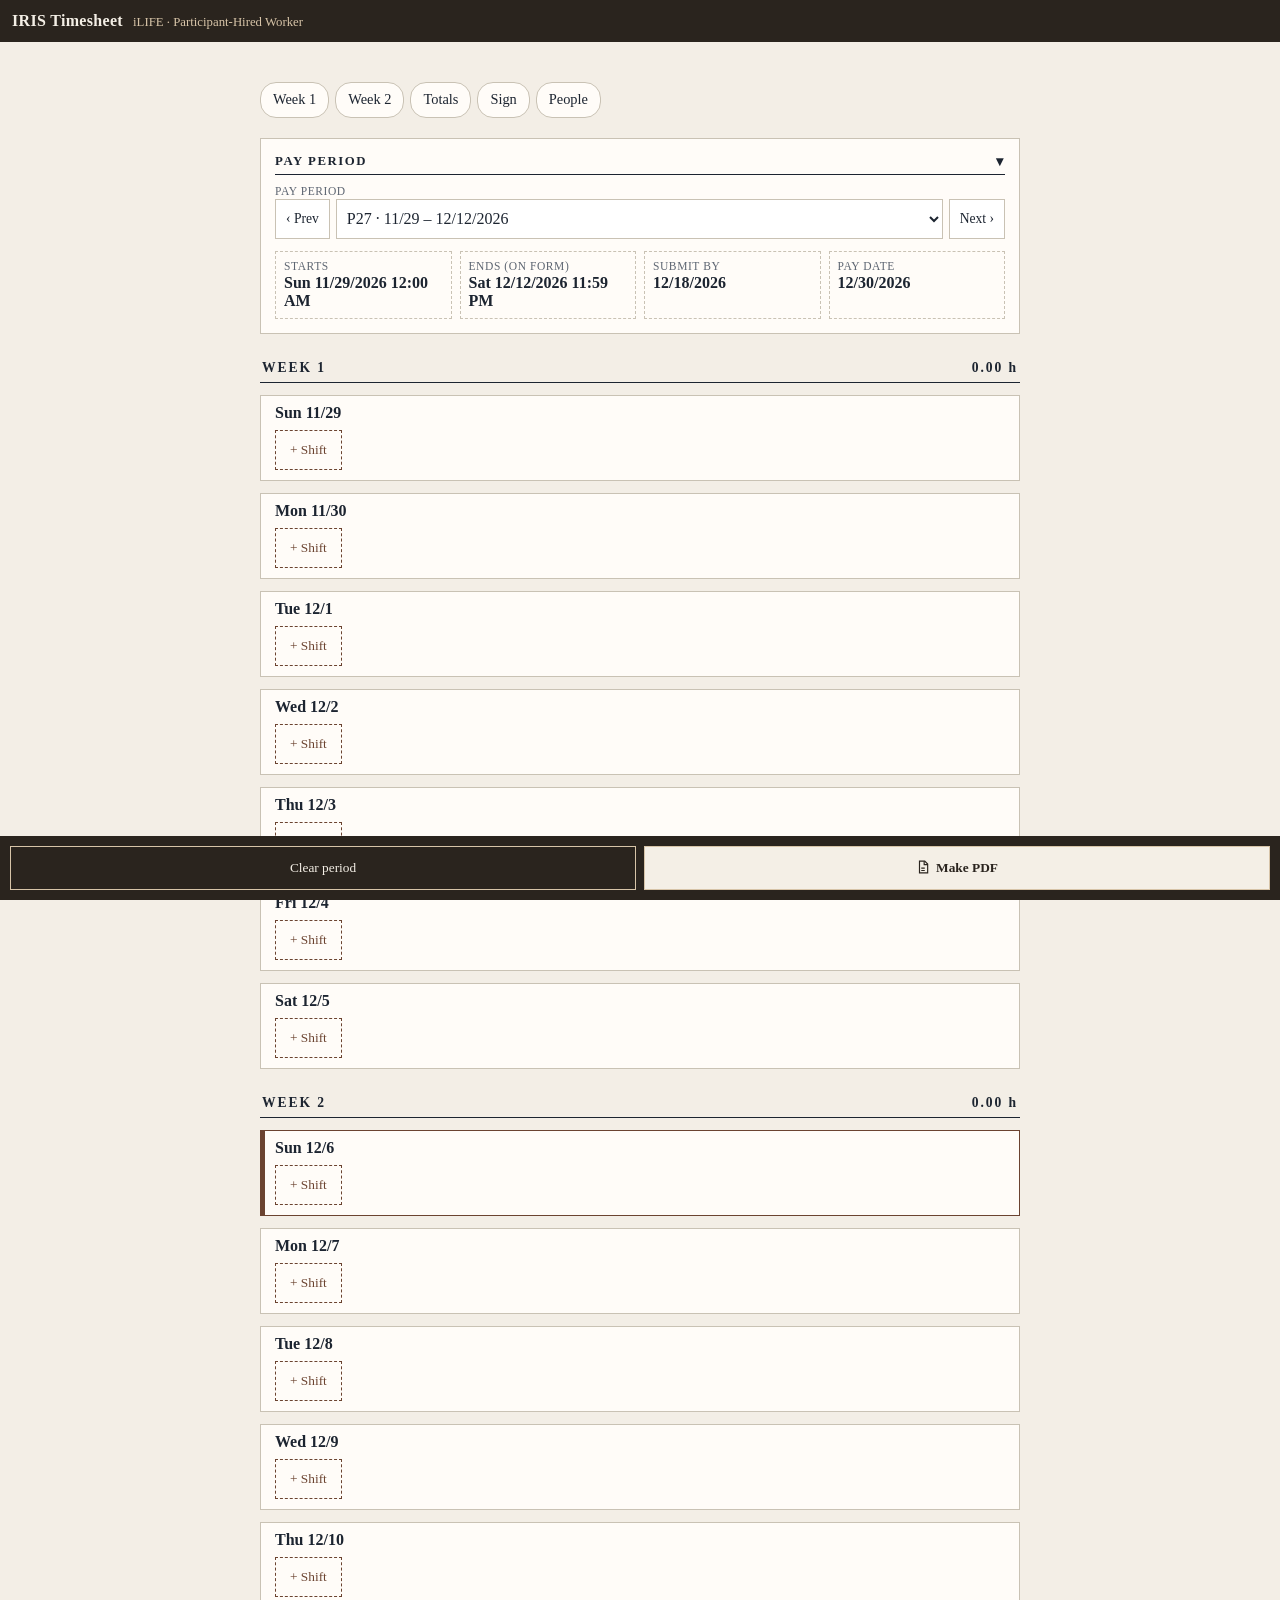
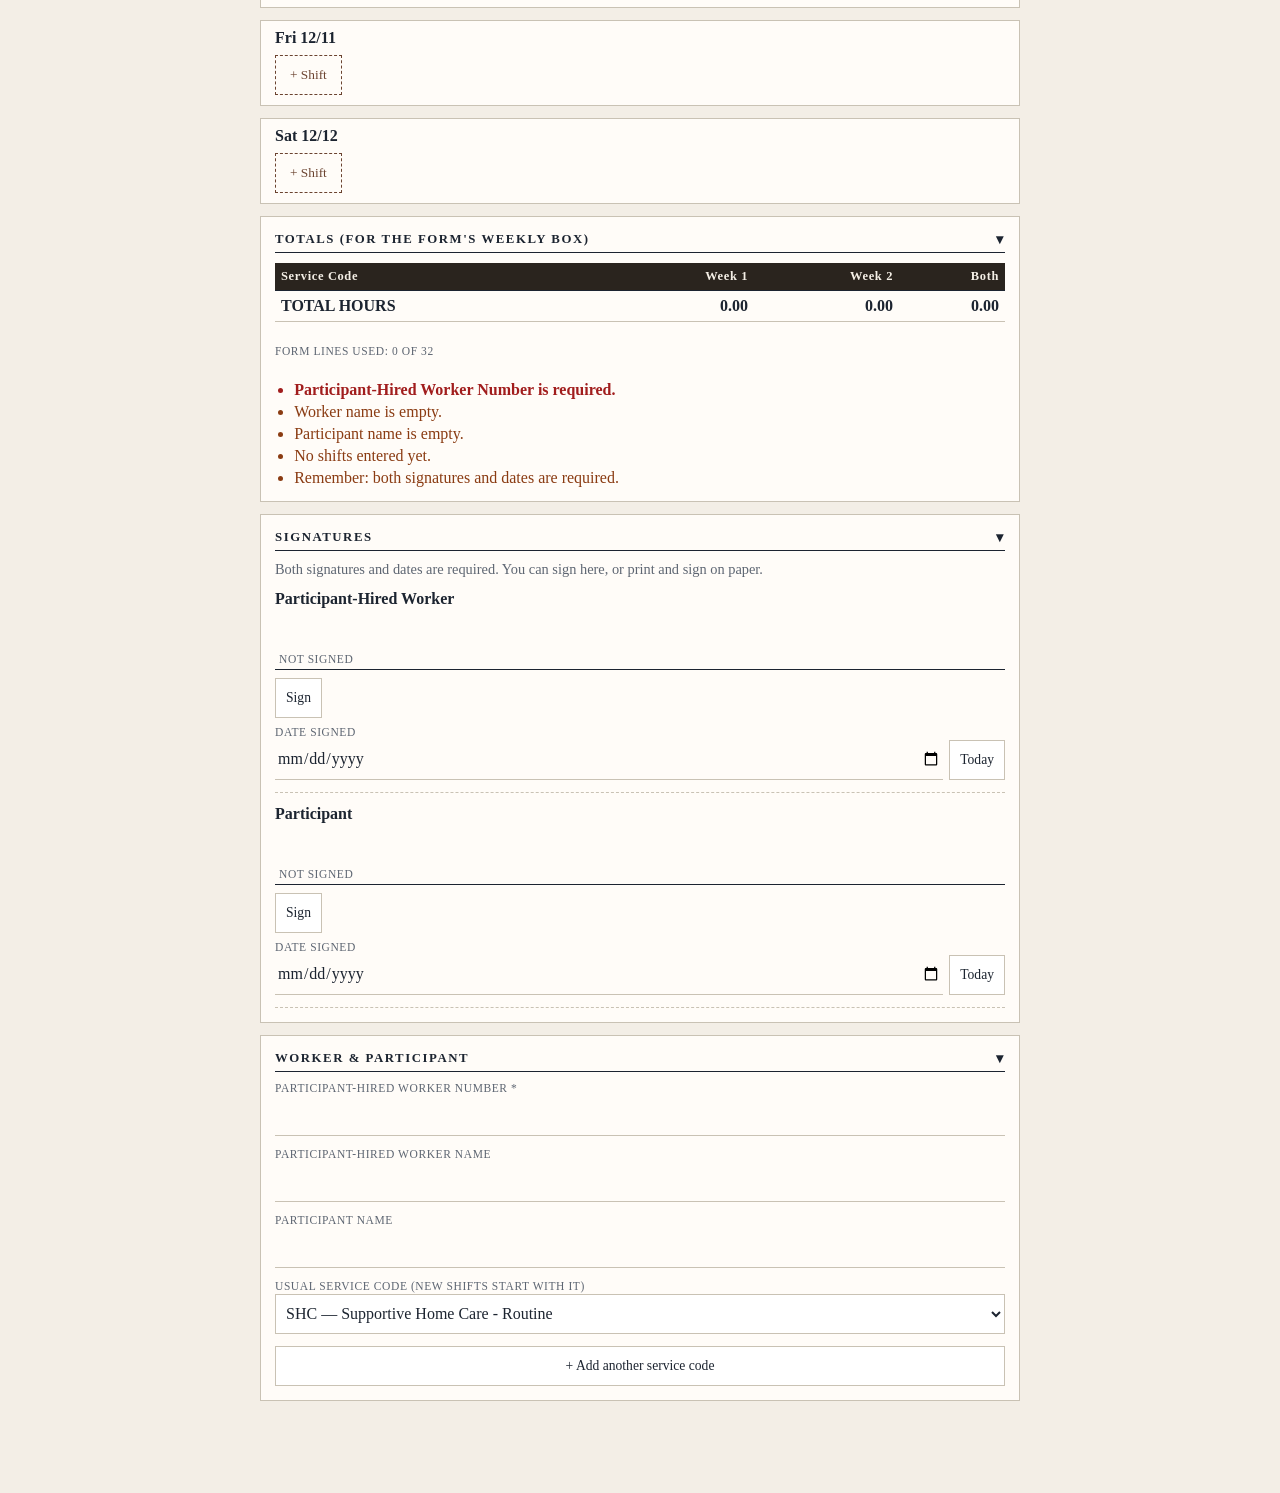
==== iris-timesheet-xdc/index.html @ fcea6502 "Replace invoice app with IRIS timesheet webxdc Fills the official iLIFE IRIS Participant-Hired Worke" ====
<!DOCTYPE html>
<!-- =====================================================================
  index.html — IRIS Timesheet (webxdc app for Delta Chat)  v1.0
  Generated with: Claude Opus 5.5 (claude-opus-5-5)
  ---------------------------------------------------------------------
  WHAT IT DOES
    Fills out the iLIFE "IRIS Participant-Hired Worker Timesheet" (10/2025)
    with the math done for you: pay period dates from the 2026 schedule,
    hours from start/end times, AM/PM, 15-minute steps, overnight shifts
    split at midnight, weekly totals per service code. "Make PDF" fills
    the real fillable form (form/iris-timesheet.pdf) and puts it in a chat.

    Page shell only:
      top bar        app title
      #sync          one-line status messages
      #fillView      the form (built by js/fill.js)
      .bar           bottom buttons

  SCRIPT LOAD ORDER (order matters — each file uses the ones above it)
    webxdc.js             provided by Delta Chat at runtime
    vendor/pdf-lib.min.js PDF form filling (MIT licence, see vendor/)
    js/schedule.js        2026 pay periods + date helpers
    js/model.js           data, time math, form lines, totals, checks
    js/store.js           on-device save + chat sync
    js/pdffill.js         fills the official PDF
    js/signature.js       signature pad pop-up
    js/fill.js            the screen
    js/app.js             start-up, bottom bar, Make PDF — runs last

  STYLES            styles.css (same look as Report Builder)
  PACKAGING         manifest.toml (name), icon.png (icon), build.sh
====================================================================== -->
<html lang="en">
<head>
<meta charset="utf-8" />
<meta name="viewport" content="width=device-width, initial-scale=1" />
<title>IRIS Timesheet</title>
<link rel="stylesheet" href="styles.css" />
<script src="webxdc.js"></script>
<script src="vendor/pdf-lib.min.js"></script>
<script src="js/schedule.js"></script>
<script src="js/model.js"></script>
<script src="js/store.js"></script>
<script src="js/pdffill.js"></script>
<script src="js/signature.js"></script>
<script src="js/fill.js"></script>
</head>
<body>
<div class="topbar">
  <span class="top-title">IRIS Timesheet</span>
  <span class="top-sub">iLIFE · Participant-Hired Worker</span>
</div>
<p class="sync" id="sync"></p>

<div id="fillView"></div>

<div class="bar">
  <button type="button" id="clear">Clear period</button>
  <button type="button" id="syncBtn" class="hidden">Sync: on</button>
  <button type="button" class="primary" id="pdf">
    <svg viewBox="0 0 24 24" fill="none" stroke="currentColor" stroke-width="2" aria-hidden="true"><path d="M6 2h9l5 5v15H6z"/><path d="M14 2v6h6"/><path d="M9 14h6M9 18h6"/></svg>Make PDF
  </button>
</div>

<script src="js/app.js"></script>
</body>
</html>
---- iris-timesheet-xdc/styles.css ----
/* =====================================================================
 * styles.css — look of the IRIS Timesheet app (screen only; the PDF is
 * the official iLIFE form filled by js/pdffill.js)
 * Generated with: Claude Opus 5.5 (claude-opus-5-5)
 * Matches the Report Builder app: warm paper, serif type, dark bottom bar.
 * ---------------------------------------------------------------------
 * SECTIONS IN THIS FILE
 *   1. Colours (edit the :root variables to re-theme)
 *   2. Page shell: top bar, status line, bottom bar
 *   3. Cards, jump bar, inputs (16px min — stops iPhone zoom-on-tap)
 *   4. Day cards + shifts
 *   5. Totals table, problems list
 *   6. Signatures + signature pop-up
 * DEPENDENCIES   none. Loaded by index.html.
 * ===================================================================== */

/* 1. Colours ---------------------------------------------------------- */
:root {
  --ink: #1c2430;
  --muted: #5e6672;
  --line: #c9c2b4;
  --paper: #f3eee6;
  --card: #fffcf8;
  --accent: #6b4330;
  --accent-soft: #efe3d6;
  --ok: #2f4a3c;
  --warn: #8a3b12;
  --err: #a11d1d;
  --bar: #2a241e;
}

/* 2. Page shell ------------------------------------------------------- */
* { box-sizing: border-box; }
body {
  margin: 0;
  font-family: Palatino, "Palatino Linotype", Georgia, serif;
  background: var(--paper);
  color: var(--ink);
  padding: 12px 12px 92px;
}
button { font-family: inherit; cursor: pointer; color: inherit; }
button:disabled { opacity: 0.4; cursor: default; }
svg { width: 1.05em; height: 1.05em; vertical-align: -0.15em; margin-right: 6px; }
.hidden { display: none !important; }
.topbar {
  position: sticky; top: 0; z-index: 8; display: flex; align-items: baseline; gap: 10px;
  margin: -12px -12px 10px; padding: 12px; background: var(--bar); color: #f4efe6;
}
.top-title { font-weight: 700; letter-spacing: 0.02em; }
.top-sub { font-size: 0.8rem; color: #d7c4a8; white-space: nowrap; overflow: hidden; text-overflow: ellipsis; }
.sync { font-size: 0.85rem; color: var(--ok); min-height: 1em; margin: 0 0 8px; }
.bar {
  position: fixed; left: 0; right: 0; bottom: 0; display: flex; gap: 8px;
  padding: 10px; background: var(--bar); z-index: 10;
}
.bar button { flex: 1; border: 1px solid #d7c4a8; background: transparent; color: #f4efe6; padding: 12px 8px; min-height: 44px; }
.bar button.primary { background: #f4efe6; color: var(--bar); font-weight: 700; }

/* 3. Cards, jump bar, inputs ----------------------------------------- */
#fillView { max-width: 760px; margin: 0 auto; display: grid; gap: 12px; }
.jump {
  position: sticky; top: 44px; z-index: 5; display: flex; gap: 6px; overflow-x: auto;
  padding: 8px 0; background: var(--paper); scrollbar-width: none;
}
.jump button { flex: none; border: 1px solid var(--line); background: var(--card); padding: 6px 12px; font-size: 0.9rem; border-radius: 16px; min-height: 36px; }
section.card { background: var(--card); border: 1px solid var(--line); padding: 4px 14px 14px; scroll-margin-top: 100px; }
section.card > h2 {
  display: flex; justify-content: space-between; align-items: center; cursor: pointer;
  font-size: 0.8rem; letter-spacing: 0.12em; margin: 10px 0 10px;
  border-bottom: 1px solid var(--ink); padding-bottom: 4px; user-select: none;
}
section.card > h2::after { content: "▾"; font-size: 0.9rem; transition: transform 0.15s; }
section.card.collapsed > h2::after { transform: rotate(-90deg); }
section.card.collapsed > .flow { display: none; }
.flow { display: flex; flex-direction: column; gap: 12px; }
.row { display: flex; flex-wrap: wrap; gap: 10px 12px; align-items: flex-start; }
input[type="text"], input[type="number"], input[type="date"], input[type="time"], select, textarea {
  font-family: inherit; font-size: 16px; color: var(--ink); background: transparent;
  border: none; border-bottom: 1px solid var(--line); padding: 6px 2px; width: 100%; min-height: 40px;
  border-radius: 0;
}
select { background: #fff; border: 1px solid var(--line); padding: 6px; }
input:focus, select:focus { outline: 2px solid #d7c4a8; }
input.snapped { background: var(--accent-soft); transition: background 0.3s; }
label.line { display: flex; flex-direction: column; gap: 2px; min-width: 6.5rem; flex: 1 1 8rem; }
.flow > label.line, .sigrow > label.line { flex: none; }
.cap { font-size: 0.72rem; letter-spacing: 0.05em; text-transform: uppercase; color: var(--muted); }
.cap.b { font-weight: 700; color: var(--ink); }
.subhead { width: 100%; font-size: 1rem; }
.subhead.b { font-weight: 700; }
.with-act { display: flex; gap: 6px; align-items: flex-end; }
.with-act > input, .with-act > select { flex: 1; min-width: 0; }
.act {
  flex: none; font-size: 0.85rem; border: 1px solid var(--line); background: #fff; padding: 6px 10px;
  min-height: 40px; color: var(--ink); display: inline-flex; align-items: center; justify-content: center;
}
.facts { display: grid; grid-template-columns: repeat(auto-fit, minmax(150px, 1fr)); gap: 8px; }
.fact { display: flex; flex-direction: column; gap: 2px; padding: 8px; border: 1px dashed var(--line); }
.note { margin: 0; font-size: 0.9rem; color: var(--muted); }
.note.warn { color: var(--warn); }
.chips { display: flex; flex-wrap: wrap; gap: 6px; }
.chips:empty { display: none; }
.chips button { border: 1px solid var(--line); background: #fff; padding: 6px 10px; border-radius: 16px; font-size: 0.85rem; min-height: 34px; }

/* 4. Day cards + shifts ---------------------------------------------- */
.weekhead {
  display: flex; justify-content: space-between; margin: 8px 0 0; padding: 6px 2px;
  font-size: 0.85rem; letter-spacing: 0.14em; border-bottom: 1.5px solid var(--ink); scroll-margin-top: 100px;
}
section.card.day { padding: 8px 14px 10px; }
section.card.day.today { border-color: var(--accent); box-shadow: inset 4px 0 0 var(--accent); }
.dayhead { display: flex; justify-content: space-between; align-items: baseline; }
.daytot { font-weight: 700; color: var(--accent); }
.shift { position: relative; padding: 8px 34px 8px 0; border-bottom: 1px dashed var(--line); display: grid; gap: 6px; }
.shift .row label.line { flex: 1 1 7rem; }
.hrs { font-size: 0.92rem; color: var(--ok); }
.hrs.muted { color: var(--muted); font-style: italic; }
.del { position: absolute; top: 8px; right: 0; width: 30px; height: 30px; border: 1px solid var(--line); background: #fff; color: var(--err); }
.addshift { margin-top: 8px; border: 1px dashed var(--accent); background: transparent; color: var(--accent); padding: 8px 14px; min-height: 40px; }

/* 5. Totals + problems ----------------------------------------------- */
.sumtable table { width: 100%; border-collapse: collapse; }
.sumtable th { background: var(--bar); color: #f4efe6; font-size: 0.78rem; letter-spacing: 0.05em; padding: 6px; text-align: right; }
.sumtable th:first-child, .sumtable td:first-child { text-align: left; }
.sumtable td { border-bottom: 1px solid var(--line); padding: 6px; text-align: right; font-variant-numeric: tabular-nums; }
.sumtable tr.tot td { font-weight: 700; border-top: 1.5px solid var(--ink); }
.sumtable tr.over td { color: var(--muted); text-decoration: line-through; }
.problems { margin: 0; padding-left: 1.2em; display: grid; gap: 4px; }
.problems li.error { color: var(--err); font-weight: 700; }
.problems li.warn { color: var(--warn); }
.problems li.ok { color: var(--ok); }

/* 6. Signatures ------------------------------------------------------- */
.sigrow { display: grid; gap: 8px; padding-bottom: 12px; border-bottom: 1px dashed var(--line); }
.sigpic { min-height: 54px; border-bottom: 1.5px solid var(--ink); display: flex; align-items: flex-end; padding: 4px; }
.sigpic img { max-height: 48px; max-width: 100%; }
.sigpop { position: fixed; inset: 0; z-index: 50; background: rgba(28, 36, 48, 0.55); display: flex; align-items: center; justify-content: center; padding: 12px; }
.sigbox { background: var(--card); width: 100%; max-width: 640px; padding: 12px; display: grid; gap: 10px; }
.sigpad { width: 100%; height: 200px; background: #fff; border: 1px solid var(--line); touch-action: none; }
.sigact { display: flex; gap: 8px; }
.sigact button { flex: 1; min-height: 44px; border: 1px solid var(--ink); background: transparent; }
.sigact button.primary { background: var(--ink); color: var(--paper); font-weight: 700; }
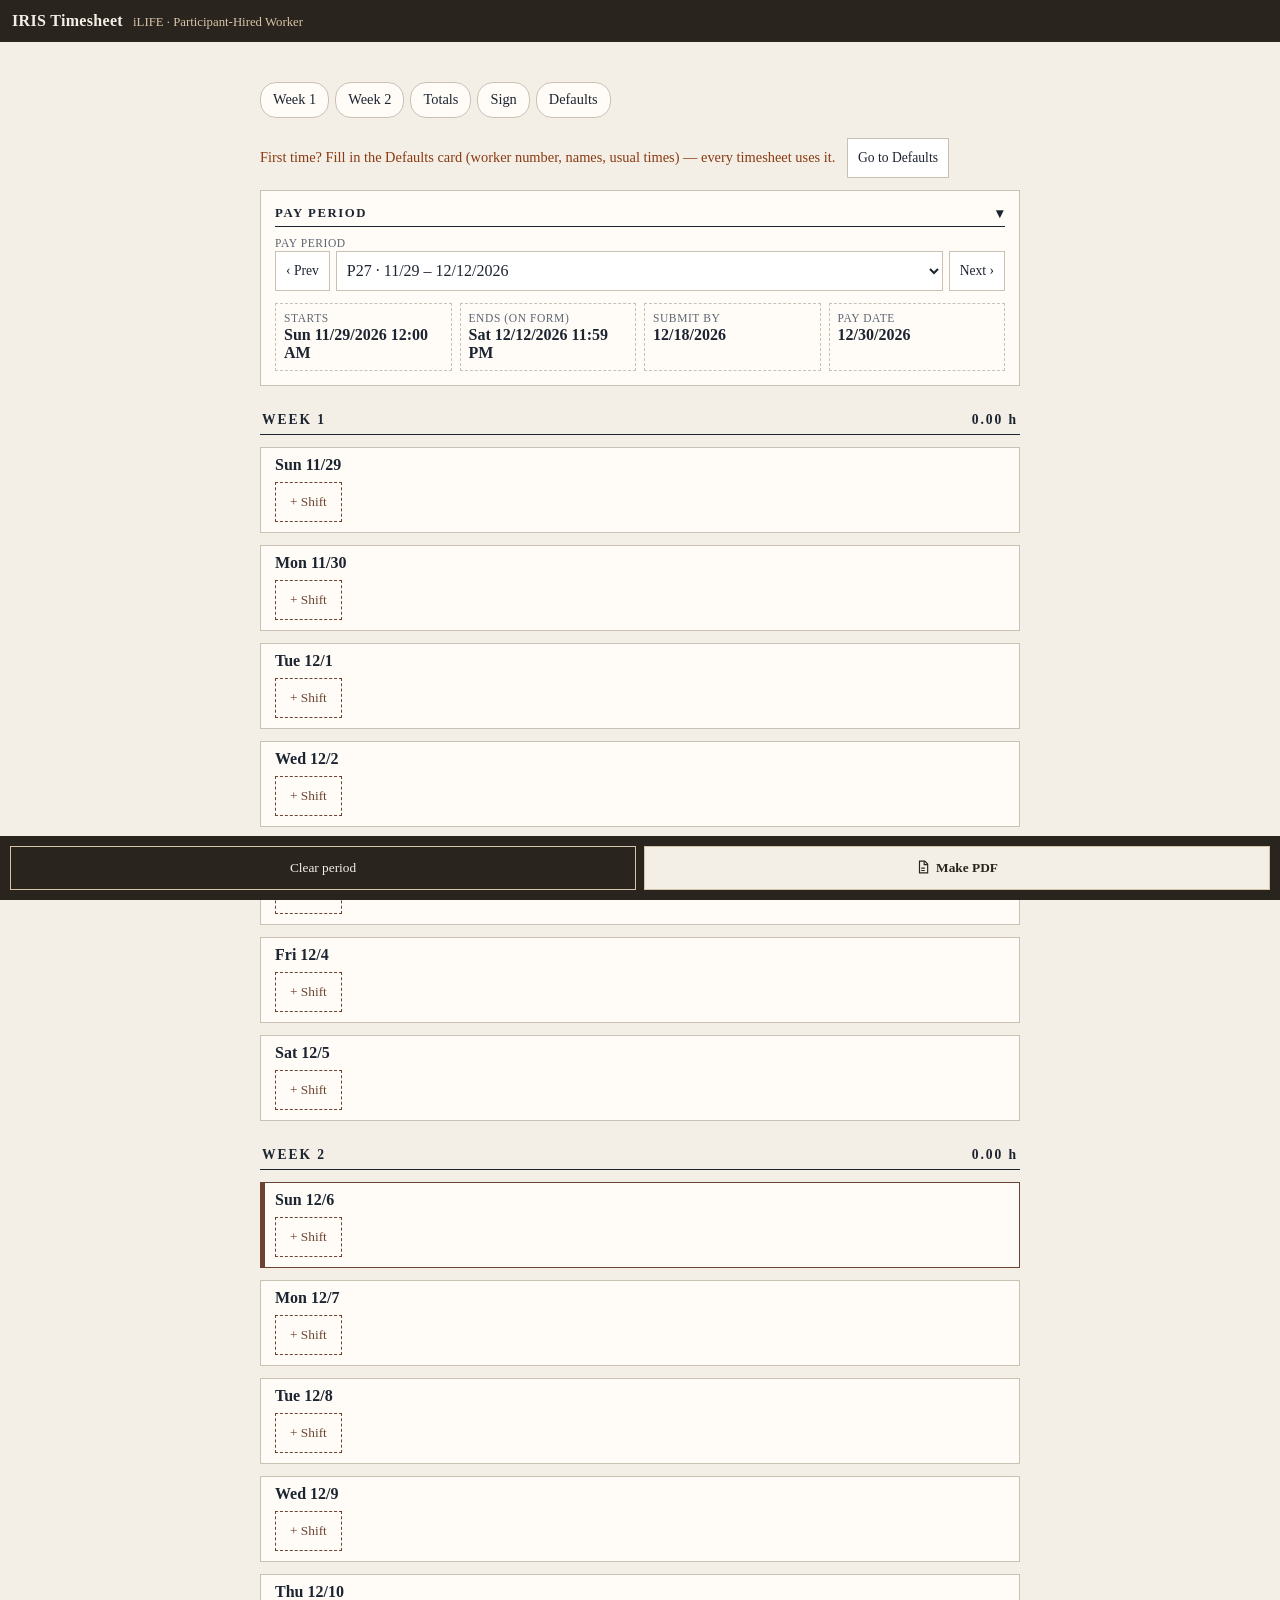
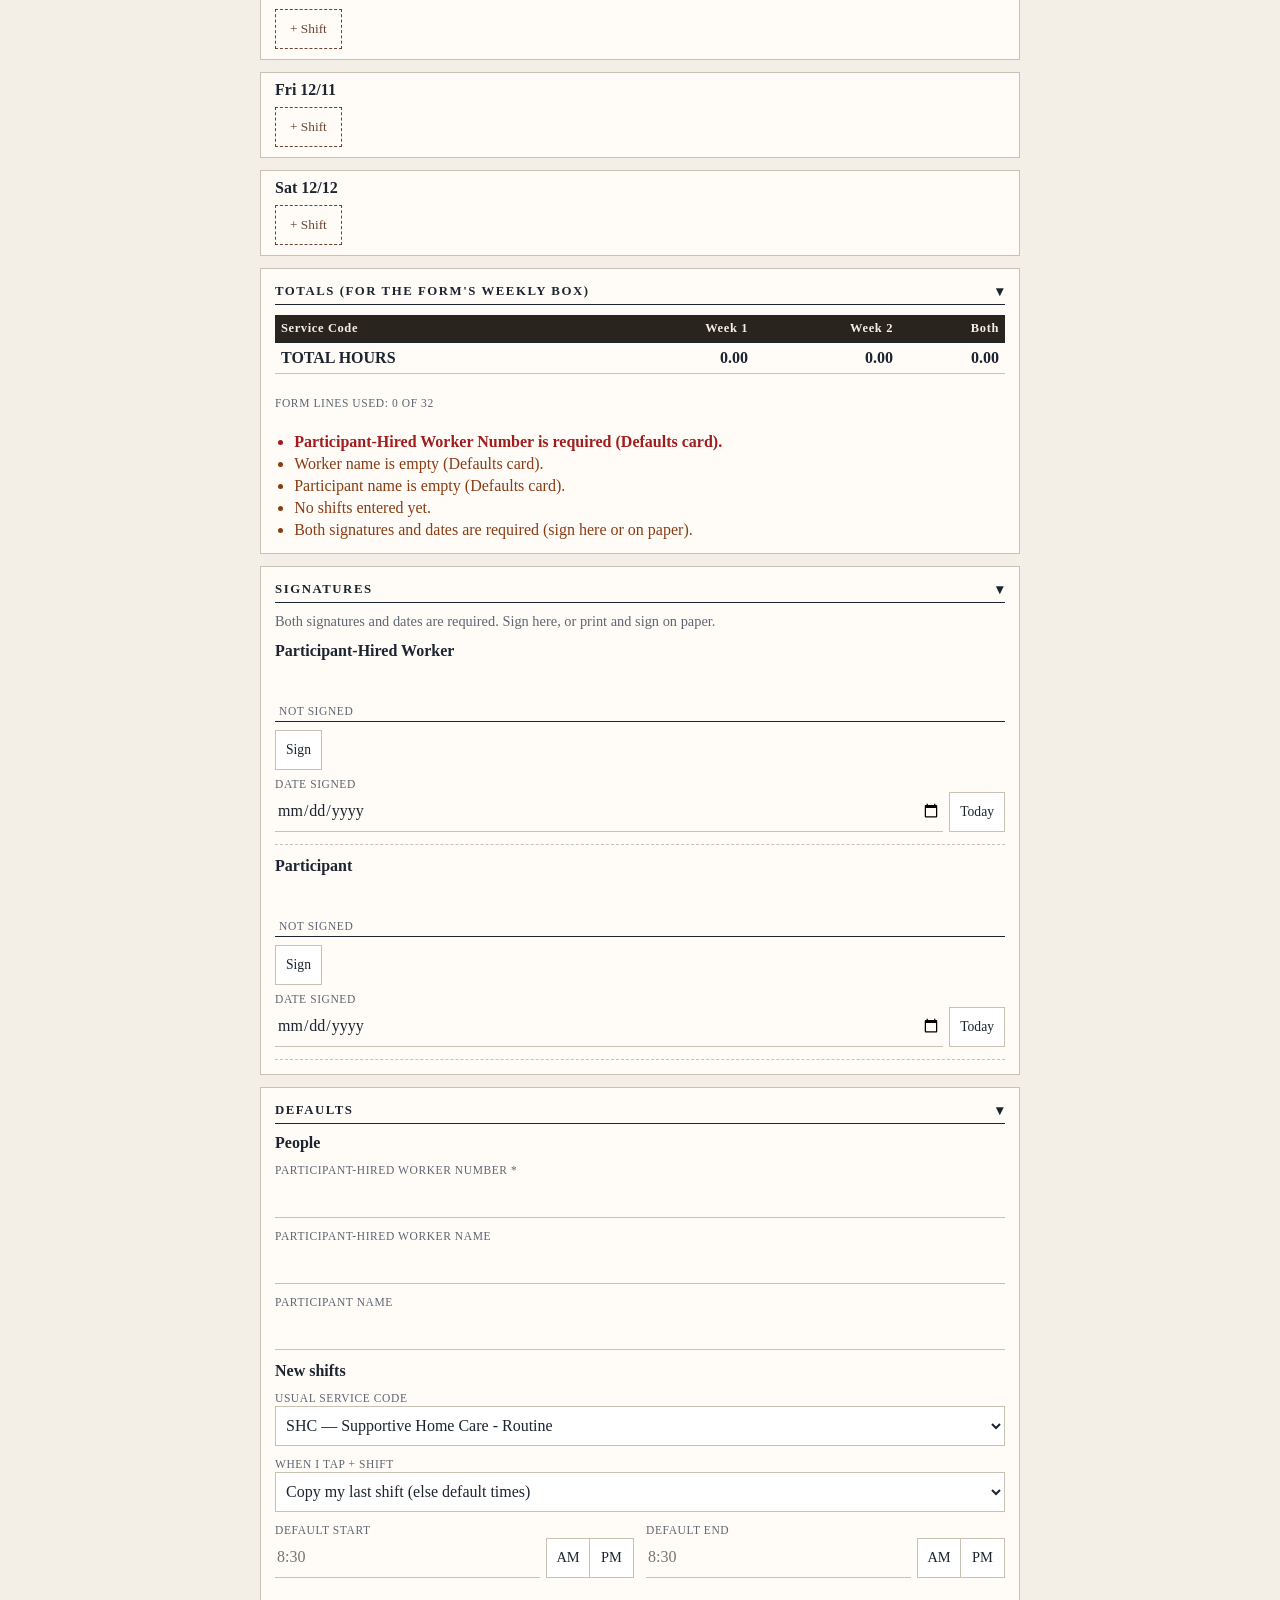
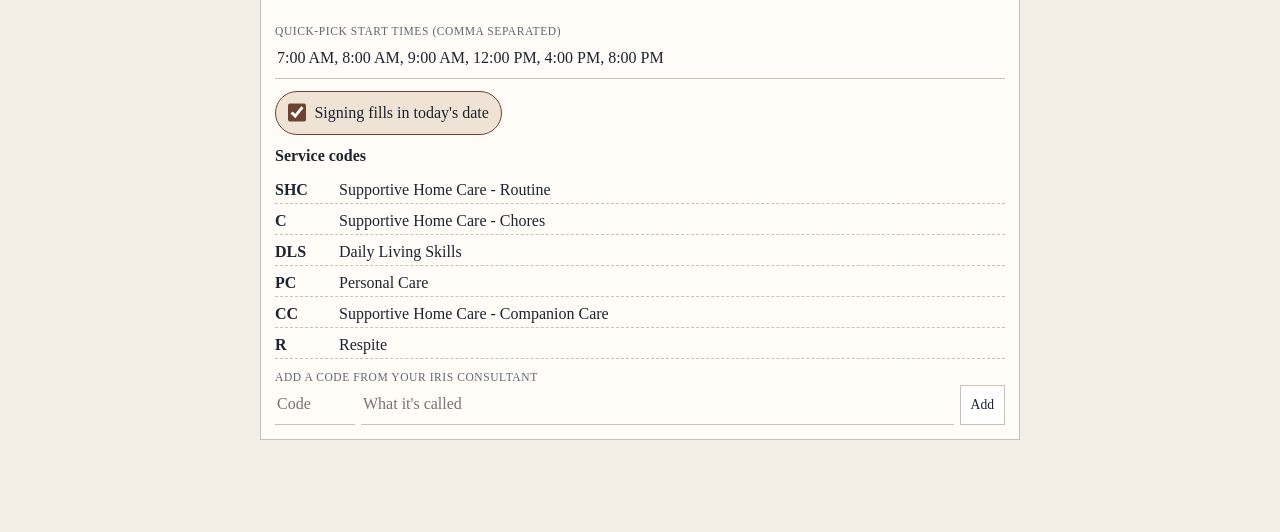
==== commit 31ffaa67: "IRIS timesheet v1.1: defaults, AM/PM checks, bug fixes - Defaults card: worker number/names, usual c" ====
--- a/iris-timesheet-xdc/index.html
+++ b/iris-timesheet-xdc/index.html
@@ -1,6 +1,6 @@
 <!DOCTYPE html>
 <!-- =====================================================================
-  index.html — IRIS Timesheet (webxdc app for Delta Chat)  v1.0
+  index.html — IRIS Timesheet (webxdc app for Delta Chat)  v1.1
   Generated with: Claude Opus 5.5 (claude-opus-5-5)
   ---------------------------------------------------------------------
   WHAT IT DOES
@@ -19,6 +19,7 @@
   SCRIPT LOAD ORDER (order matters — each file uses the ones above it)
     webxdc.js             provided by Delta Chat at runtime
     vendor/pdf-lib.min.js PDF form filling (MIT licence, see vendor/)
+    js/ui.js              el() helper, own pop-ups, notices (v1.1)
     js/schedule.js        2026 pay periods + date helpers
     js/model.js           data, time math, form lines, totals, checks
     js/store.js           on-device save + chat sync
@@ -38,6 +39,7 @@
 <link rel="stylesheet" href="styles.css" />
 <script src="webxdc.js"></script>
 <script src="vendor/pdf-lib.min.js"></script>
+<script src="js/ui.js"></script>
 <script src="js/schedule.js"></script>
 <script src="js/model.js"></script>
 <script src="js/store.js"></script>
--- a/iris-timesheet-xdc/styles.css
+++ b/iris-timesheet-xdc/styles.css
@@ -11,6 +11,8 @@
  *   4. Day cards + shifts
  *   5. Totals table, problems list
  *   6. Signatures + signature pop-up
+ *   7. v1.1: time box + AM/PM buttons, shift warnings, Defaults card,
+ *      pop-ups (.ask) and notices (.toast)
  * DEPENDENCIES   none. Loaded by index.html.
  * ===================================================================== */
 
@@ -140,3 +142,45 @@
 .sigact { display: flex; gap: 8px; }
 .sigact button { flex: 1; min-height: 44px; border: 1px solid var(--ink); background: transparent; }
 .sigact button.primary { background: var(--ink); color: var(--paper); font-weight: 700; }
+
+/* 7. v1.1 ------------------------------------------------------------- */
+/* time box + AM/PM, like the paper form; red when AM/PM is missing */
+.tc { display: flex; gap: 6px; align-items: flex-end; }
+.tc > input { flex: 1; min-width: 3.5rem; }
+.ap { display: flex; flex: none; }
+.ap button { min-width: 44px; min-height: 40px; border: 1px solid var(--line); background: #fff; font-size: 0.9rem; }
+.ap button + button { border-left: none; }
+.ap button.on { background: var(--ink); color: var(--paper); border-color: var(--ink); font-weight: 700; }
+.tc.need .ap button:not(.on) { border-color: var(--err); color: var(--err); background: #fbeaea; animation: nudge 1.2s ease-in-out 2; }
+.tc.need > input, .tc.bad > input { border-bottom: 2px solid var(--err); }
+@keyframes nudge { 0%, 100% { transform: none; } 50% { transform: scale(1.08); } }
+.msgs { margin: 0; padding: 0; list-style: none; font-size: 0.9rem; }
+.msgs li.error { color: var(--err); font-weight: 700; }
+.msgs li.warn { color: var(--warn); }
+.msgs:empty { display: none; }
+.carried { margin: 6px 0 0; font-size: 0.9rem; color: var(--accent); font-style: italic; }
+.note .act { margin-left: 8px; }
+
+/* Defaults card */
+label.pill { display: inline-flex; align-items: center; gap: 8px; min-height: 44px; padding: 6px 12px; border: 1px solid var(--line); border-radius: 22px; background: #fff; align-self: flex-start; }
+label.pill:has(input:checked) { border-color: var(--accent); background: var(--accent-soft); }
+label.pill input { accent-color: var(--accent); width: 1.15rem; height: 1.15rem; margin: 0; }
+.codes { display: grid; gap: 4px; }
+.coderow { display: grid; grid-template-columns: 3.5rem 1fr auto; gap: 8px; align-items: center; padding: 4px 0; border-bottom: 1px dashed var(--line); }
+.del.inline { position: static; }
+.with-act > input[placeholder="Code"] { flex: 0 0 5rem; }
+
+/* pop-ups + notices */
+.ask { position: fixed; inset: 0; z-index: 40; background: rgba(28, 24, 20, 0.55); display: flex; align-items: center; justify-content: center; padding: 16px; }
+.ask-box { background: var(--card); border: 1px solid var(--ink); max-width: 400px; width: 100%; padding: 16px; max-height: 85vh; overflow: auto; }
+.ask-box p { margin: 0 0 14px; font-size: 1rem; line-height: 1.4; }
+.ask-btns { display: flex; gap: 8px; }
+.ask-btns button { flex: 1; padding: 12px; border: 1px solid var(--ink); background: #fff; min-height: 44px; }
+.ask-btns button.primary { background: var(--ink); color: #fff; font-weight: 700; }
+.toast {
+  position: fixed; left: 12px; right: 12px; bottom: 80px; z-index: 30; margin: 0 auto; max-width: 520px;
+  padding: 12px 14px; background: var(--ok); color: #fff; border-radius: 6px; font-size: 0.95rem;
+  opacity: 0; transform: translateY(10px); transition: opacity 0.2s, transform 0.2s; pointer-events: none;
+}
+.toast.warn { background: var(--err); font-weight: 700; }
+.toast.show { opacity: 1; transform: none; }
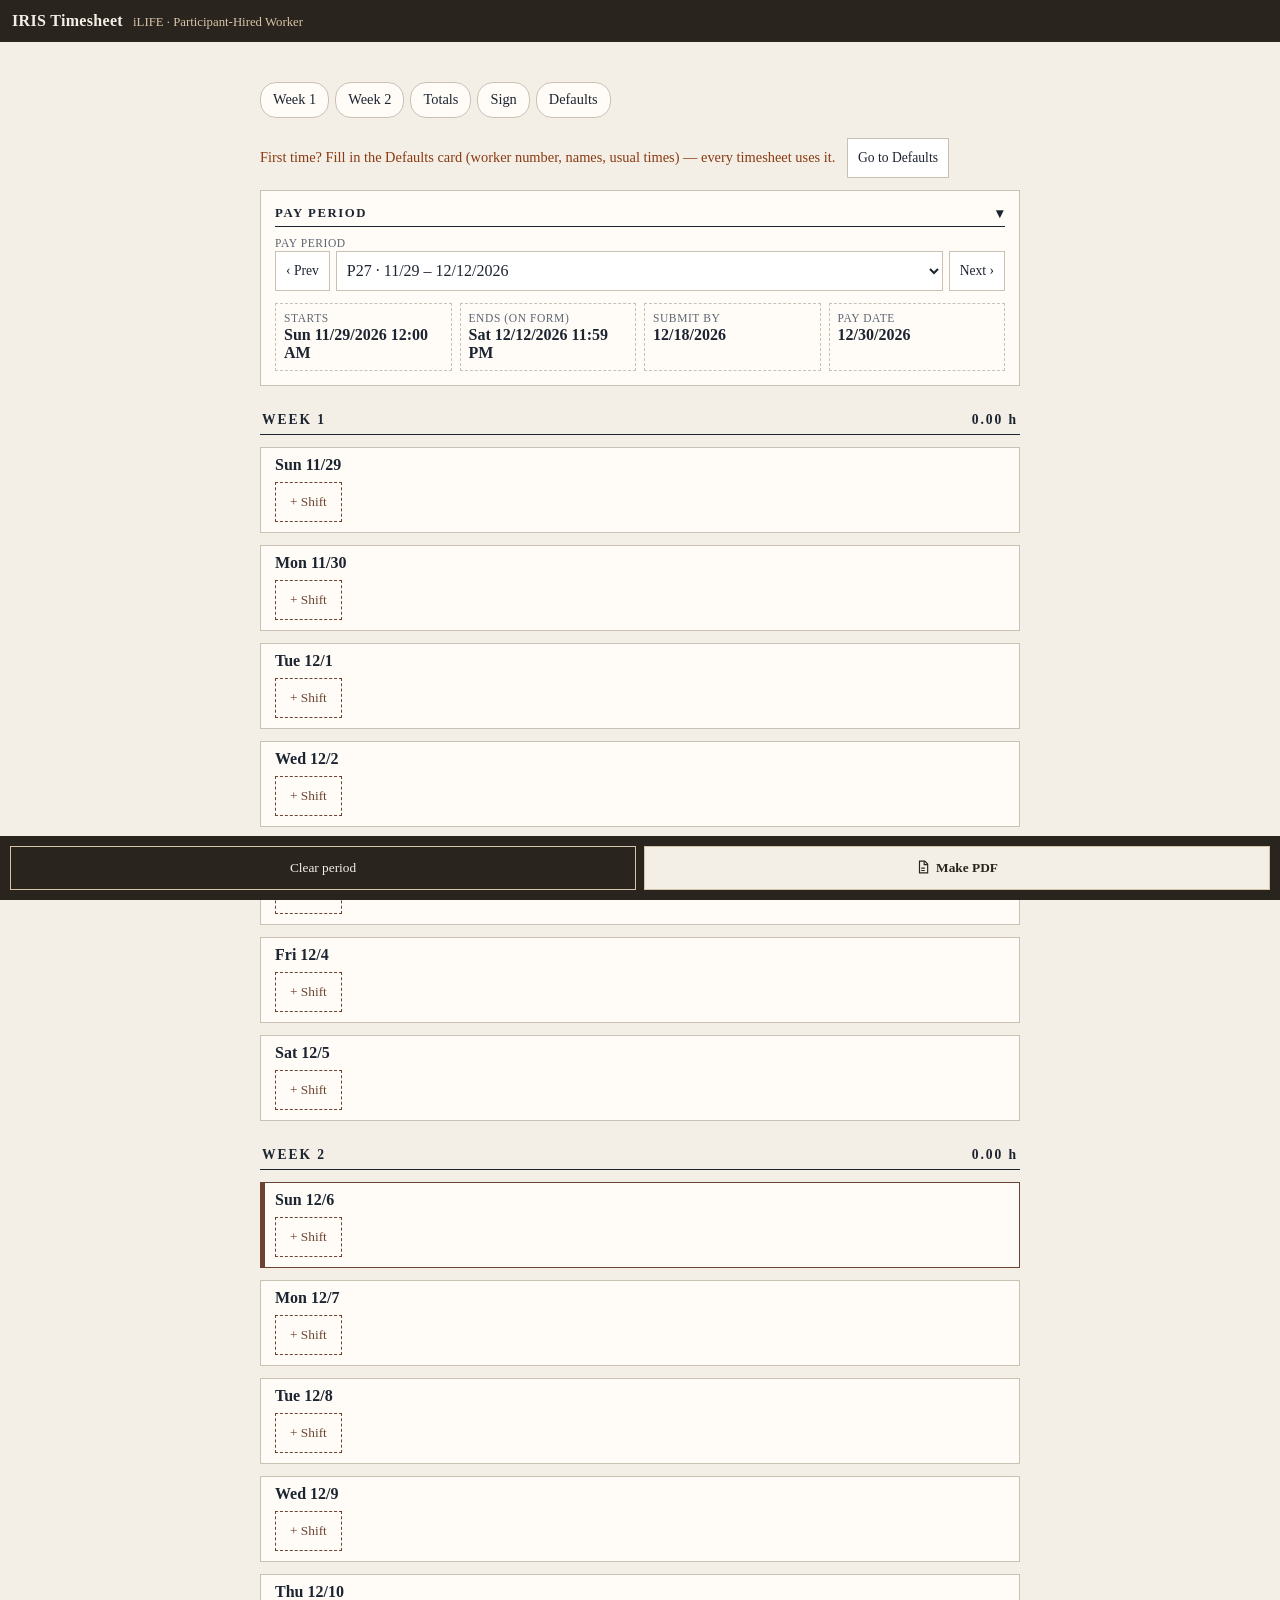
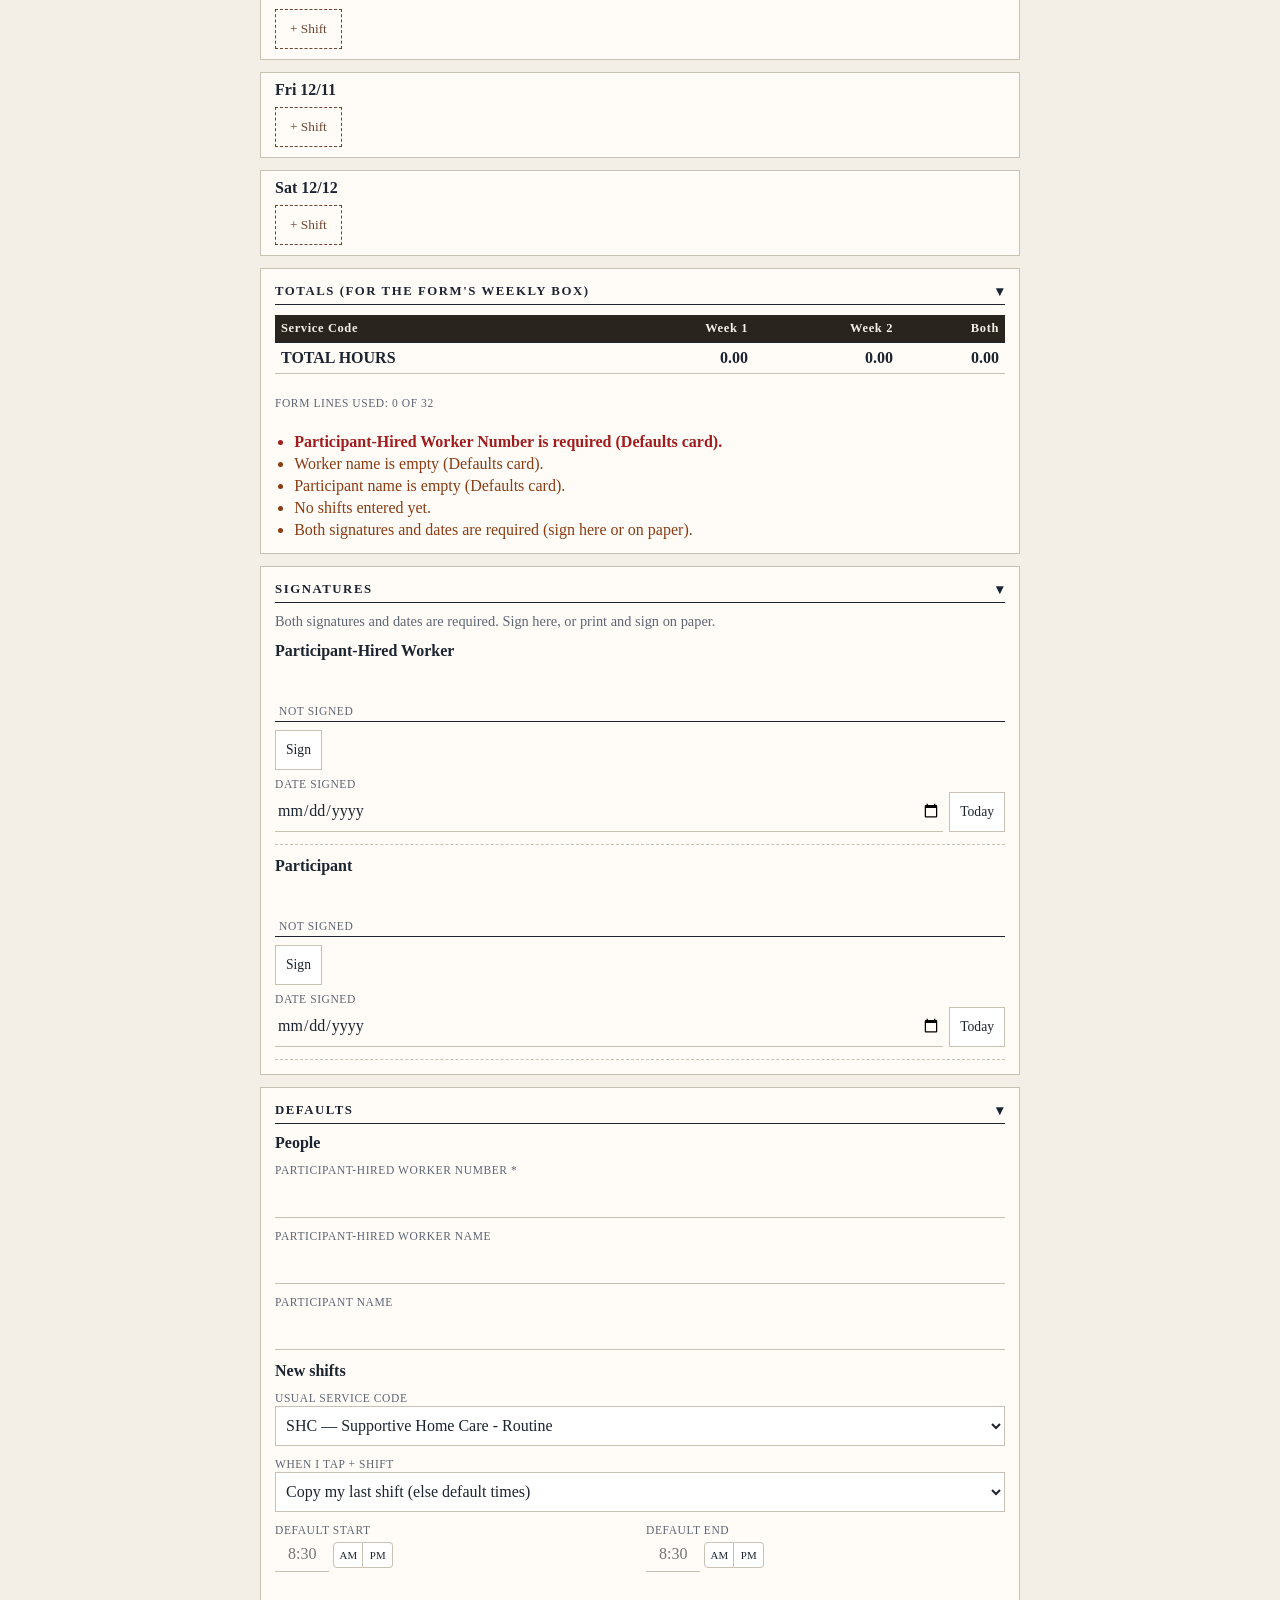
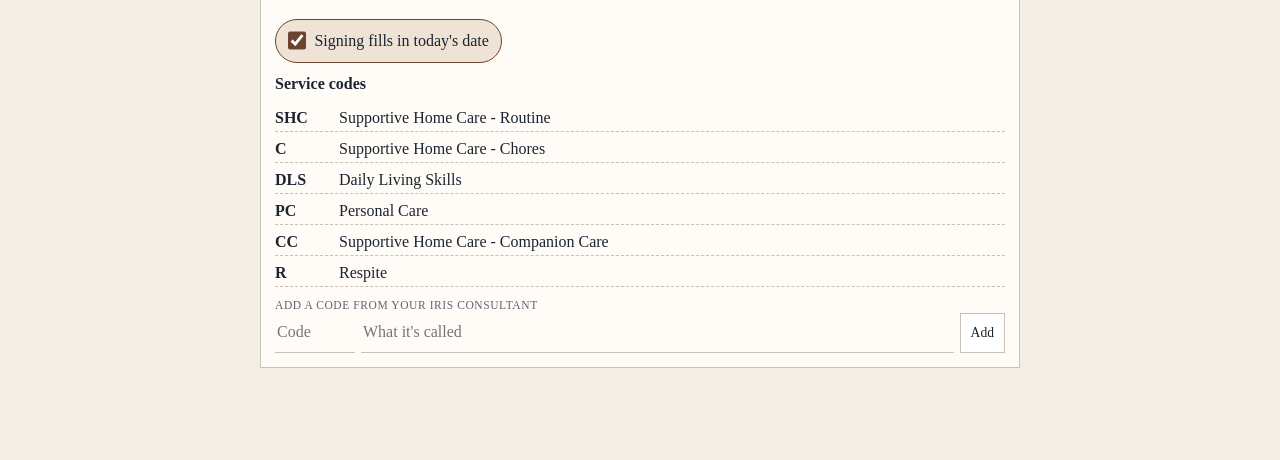
==== commit ad673092: "IRIS timesheet v1.3: compact shift rows - One line per shift: time + small AM/PM, dash, time + AM/PM" ====
--- a/iris-timesheet-xdc/index.html
+++ b/iris-timesheet-xdc/index.html
@@ -1,6 +1,6 @@
 <!DOCTYPE html>
 <!-- =====================================================================
-  index.html — IRIS Timesheet (webxdc app for Delta Chat)  v1.1
+  index.html — IRIS Timesheet (webxdc app for Delta Chat)  v1.3
   Generated with: Claude Opus 5.5 (claude-opus-5-5)
   ---------------------------------------------------------------------
   WHAT IT DOES
@@ -19,7 +19,7 @@
   SCRIPT LOAD ORDER (order matters — each file uses the ones above it)
     webxdc.js             provided by Delta Chat at runtime
     vendor/pdf-lib.min.js PDF form filling (MIT licence, see vendor/)
-    js/ui.js              el() helper, own pop-ups, notices (v1.1)
+    js/ui.js              el() helper, own pop-ups, notices (v1.3)
     js/schedule.js        2026 pay periods + date helpers
     js/model.js           data, time math, form lines, totals, checks
     js/store.js           on-device save + chat sync
--- a/iris-timesheet-xdc/styles.css
+++ b/iris-timesheet-xdc/styles.css
@@ -100,9 +100,6 @@
 .fact { display: flex; flex-direction: column; gap: 2px; padding: 8px; border: 1px dashed var(--line); }
 .note { margin: 0; font-size: 0.9rem; color: var(--muted); }
 .note.warn { color: var(--warn); }
-.chips { display: flex; flex-wrap: wrap; gap: 6px; }
-.chips:empty { display: none; }
-.chips button { border: 1px solid var(--line); background: #fff; padding: 6px 10px; border-radius: 16px; font-size: 0.85rem; min-height: 34px; }
 
 /* 4. Day cards + shifts ---------------------------------------------- */
 .weekhead {
@@ -113,11 +110,25 @@
 section.card.day.today { border-color: var(--accent); box-shadow: inset 4px 0 0 var(--accent); }
 .dayhead { display: flex; justify-content: space-between; align-items: baseline; }
 .daytot { font-weight: 700; color: var(--accent); }
-.shift { position: relative; padding: 8px 34px 8px 0; border-bottom: 1px dashed var(--line); display: grid; gap: 6px; }
-.shift .row label.line { flex: 1 1 7rem; }
-.hrs { font-size: 0.92rem; color: var(--ok); }
+/* v1.3 compact shift: line 1 = times + code chip, line 2 = hours + ✕ */
+.shift { padding: 8px 0 6px; border-bottom: 1px dashed var(--line); display: grid; gap: 2px; }
+.sline { display: flex; align-items: center; gap: 6px; flex-wrap: wrap; }
+.sline .dash { color: var(--muted); }
+.sline2 { display: flex; align-items: center; gap: 8px; min-height: 28px; }
+.sline2 .msgs { flex: 1; }
+.sline2 .del { margin-left: auto; flex: none; }
+.hrs { font-size: 0.85rem; color: var(--ok); }
 .hrs.muted { color: var(--muted); font-style: italic; }
-.del { position: absolute; top: 8px; right: 0; width: 30px; height: 30px; border: 1px solid var(--line); background: #fff; color: var(--err); }
+.del { width: 26px; height: 26px; padding: 0; border: none; background: transparent; color: var(--muted); font-size: 0.95rem; }
+.del:hover, .del:focus { color: var(--err); }
+.codechip {
+  position: relative; display: inline-flex; align-items: center; gap: 3px; margin-left: auto;
+  height: 30px; padding: 0 8px; border: 1px solid var(--line); border-radius: 15px;
+  background: #fff; font-size: 0.8rem; font-weight: 700; letter-spacing: 0.03em;
+}
+.codechip .caret { font-size: 0.7rem; color: var(--muted); font-weight: 400; }
+.codechip select { position: absolute; inset: 0; width: 100%; height: 100%; opacity: 0; min-height: 0; padding: 0; border: none; font-size: 16px; cursor: pointer; }
+.codechip:focus-within { outline: 2px solid #d7c4a8; }
 .addshift { margin-top: 8px; border: 1px dashed var(--accent); background: transparent; color: var(--accent); padding: 8px 14px; min-height: 40px; }
 
 /* 5. Totals + problems ----------------------------------------------- */
@@ -145,10 +156,12 @@
 
 /* 7. v1.1 ------------------------------------------------------------- */
 /* time box + AM/PM, like the paper form; red when AM/PM is missing */
-.tc { display: flex; gap: 6px; align-items: flex-end; }
-.tc > input { flex: 1; min-width: 3.5rem; }
+.tc { display: flex; gap: 4px; align-items: center; }
+.tc > input { width: 3.4rem; flex: none; min-height: 34px; padding: 4px 2px; text-align: center; }
 .ap { display: flex; flex: none; }
-.ap button { min-width: 44px; min-height: 40px; border: 1px solid var(--line); background: #fff; font-size: 0.9rem; }
+.ap button { width: 30px; height: 26px; padding: 0; border: 1px solid var(--line); background: #fff; font-size: 0.68rem; letter-spacing: 0.02em; }
+.ap button:first-child { border-radius: 4px 0 0 4px; }
+.ap button:last-child { border-radius: 0 4px 4px 0; }
 .ap button + button { border-left: none; }
 .ap button.on { background: var(--ink); color: var(--paper); border-color: var(--ink); font-weight: 700; }
 .tc.need .ap button:not(.on) { border-color: var(--err); color: var(--err); background: #fbeaea; animation: nudge 1.2s ease-in-out 2; }
